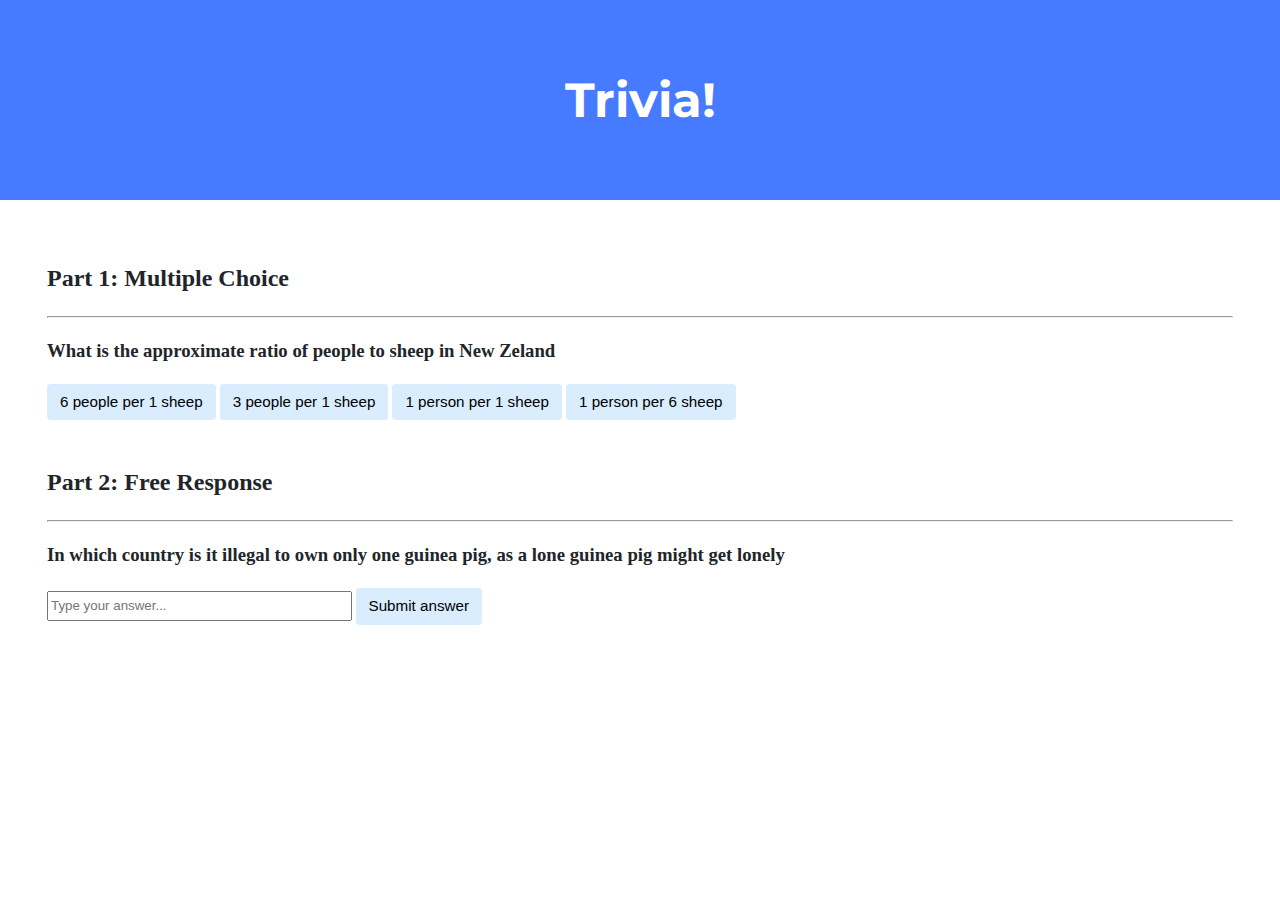
==== trivia/index.html @ fe5b6398 "Thu, Nov 3, 2022, 10:33 PM +00:00" ====
<!DOCTYPE html>

<html lang = "en">
    <head>
        <link href="https://fonts.googleapis.com/css2?family=Montserrat:wght@500&display=swap" rel="stylesheet">
        <link href="styles.css" rel="stylesheet">
        <title>Trivia!</title>
        <script>
            // TODO: Add code to check answers to questions
            document.addEventListener('DOMContentLoaded', function listen(){

                let btnElements = document.querySelectorAll('.multiple');
                let submitBtnElement = document.querySelector('#confirm-btn');
                let multipleAnswerd = false;
                let freeIsAnswered = false;

                for (let btnElement of btnElements) {
                    btnElement.addEventListener('click', event => multipleChoice(event));
                }

                submitBtnElement.addEventListener('click', freeResponse);
            })
                function multipleChoice(event) {
                    const currentBtnElement = event.target;
                    let newH4Element = document.createElement('h4');

                    if (currentBtnElement.classList.contains('correct')){
                        currentBtnElement.style.background = 'green';
                        newH4Element.textContent = 'Correct!';
                    }
                    else{
                        currentBtnElement.style.background = 'red';
                        newH4Element.textContent = 'Incorrect';
                    }

                    let divElement = currentBtnElement.parentElement;
                    divElement.appendChild(newH4Element);
                }

                function freeResponse() {

                    let answerInputElement = document.querySelector('#free-response');
                    let answer = answerInputElement.value;
                    let newH4Element = document.createElement('h4');

                    if (answer == 'yes'){
                        answerInputElement.style.background = 'green';
                        newH4Element.textContent = 'Correct!';
                    }
                    else{
                        answerInputElement.style.background = 'red';
                        newH4Element.textContent = 'Incorrect.';
                    }

                    let divElement = answerInputElement.parentElement;
                    divElement.appendChild(newH4Element);
                }
        </script>
    </head>
    <body>
        <div class = "header">
            <h1>Trivia!</h1>
        </div>

        <div class = "container">

            <div class = "section">
                <h2>Part 1: Multiple Choice </h2>
                <hr>

                <!-- TODO: Add multiple choice question here -->
                <h3>What is the approximate ratio of people to sheep in New Zeland</h3>
                <button class ="multiple incorrect">6 people per 1 sheep</button>
                <button class ="multiple incorrect">3 people per 1 sheep</button>
                <button class ="multiple incorrect">1 person per 1 sheep</button>
                <button class ="multiple correct">1 person per 6 sheep</button>
            </div>

            <div class = "section">
                <h2>Part 2: Free Response</h2>
                <hr>
                <!-- TODO: Add free response question here -->
                <h3>In which country is it illegal to own only one guinea pig, as a lone guinea pig might get lonely</h3>
                <input id="free-response" type="text" placeholder="Type your answer...">
                <button id="confirm-btn">Submit answer</button>

            </div>
        </div>
    </body>
</html>
---- trivia/styles.css ----
body {
    background-color: #fff;
    color: #212529;
    font-size: 1rem;
    font-weight: 400;
    line-height: 1.5;
    margin: 0;
    text-align: left;
}

.container {
    margin-left: auto;
    margin-right: auto;
    padding-left: 15px;
    padding-right: 15px;
}

.header {
    background-color: #477bff;
    color: #fff;
    margin-bottom: 2rem;
    padding: 2rem 1rem;
    text-align: center;
}

.section {
    padding: 0.5rem 2rem 1rem 2rem;
}

.section:hover {
    background-color: #f5f5f5;
    transition: color 2s ease-in-out, background-color 0.15s ease-in-out;
}

h1 {
    font-family: 'Montserrat', sans-serif;
    font-size: 48px;
}

button, input[type="submit"] {
    background-color: #d9edff;
    border: 1px solid transparent;
    border-radius: 0.25rem;
    font-size: 0.95rem;
    font-weight: 400;
    line-height: 1.5;
    padding: 0.375rem 0.75rem;
    text-align: center;
    transition: color 0.15s ease-in-out, background-color 0.15s ease-in-out, border-color 0.15s ease-in-out, box-shadow 0.15s ease-in-out;
    vertical-align: middle;
}


input[type="text"] {
    line-height: 1.8;
    width: 25%;
}

input[type="text"]:hover {
    background-color: #f5f5f5;
    transition: color 2s ease-in-out, background-color 0.15s ease-in-out;
}
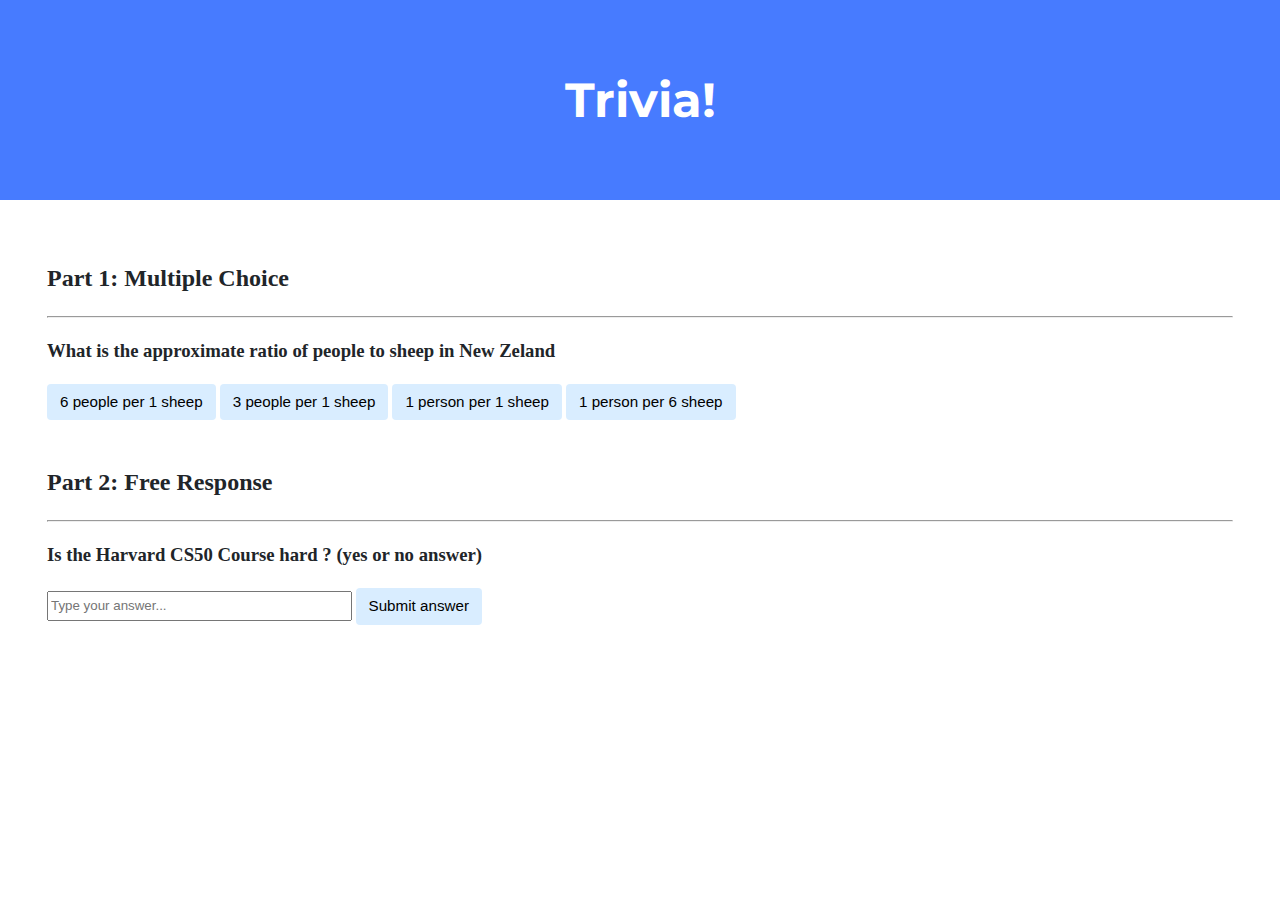
==== commit abeaa29e: "Thu, Nov 3, 2022, 10:45 PM +00:00" ====
--- a/trivia/index.html
+++ b/trivia/index.html
@@ -11,7 +11,7 @@
 
                 let btnElements = document.querySelectorAll('.multiple');
                 let submitBtnElement = document.querySelector('#confirm-btn');
-                let multipleAnswerd = false;
+                let multipleIsAnswered = false;
                 let freeIsAnswered = false;
 
                 for (let btnElement of btnElements) {
@@ -19,8 +19,12 @@
                 }
 
                 submitBtnElement.addEventListener('click', freeResponse);
-            })
+
                 function multipleChoice(event) {
+                    if (multipleIsAnswered == true) {
+                        return;
+                    }
+
                     const currentBtnElement = event.target;
                     let newH4Element = document.createElement('h4');
 
@@ -35,9 +39,13 @@
 
                     let divElement = currentBtnElement.parentElement;
                     divElement.appendChild(newH4Element);
+                    multipleIsAnswered = true;
                 }
 
                 function freeResponse() {
+                    if (freeIsAnswered == true) {
+                        return;
+                    }
 
                     let answerInputElement = document.querySelector('#free-response');
                     let answer = answerInputElement.value;
@@ -54,7 +62,10 @@
 
                     let divElement = answerInputElement.parentElement;
                     divElement.appendChild(newH4Element);
+                    freeIsAnswered = true;
                 }
+            })
+
         </script>
     </head>
     <body>
@@ -80,7 +91,7 @@
                 <h2>Part 2: Free Response</h2>
                 <hr>
                 <!-- TODO: Add free response question here -->
-                <h3>In which country is it illegal to own only one guinea pig, as a lone guinea pig might get lonely</h3>
+                <h3>Is the Harvard CS50 Course hard ? (yes or no answer)</h3>
                 <input id="free-response" type="text" placeholder="Type your answer...">
                 <button id="confirm-btn">Submit answer</button>
 
